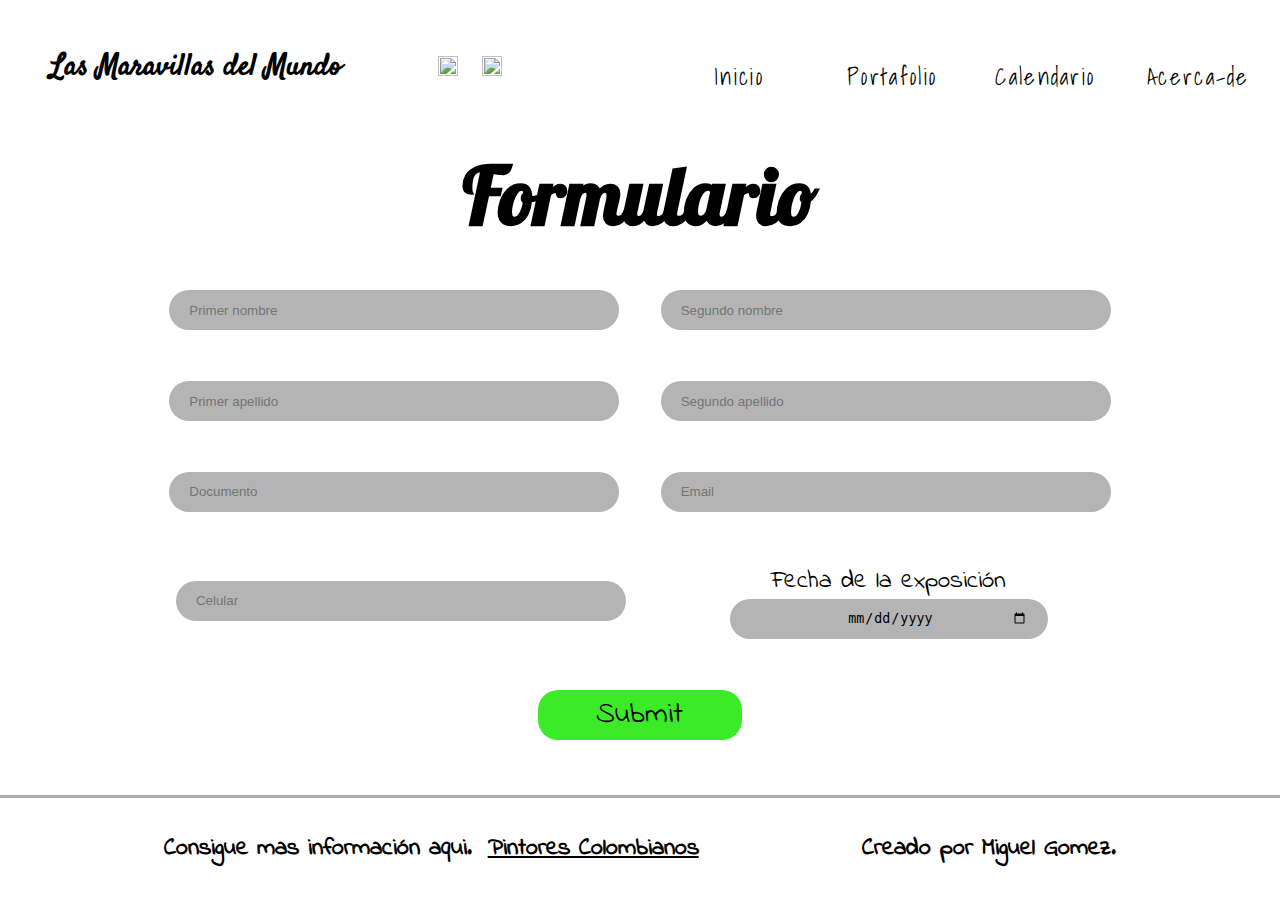
==== index0.html @ d19fcd78 "Taller responsive" ====
<!DOCTYPE html>
<html lang="es">
<head>
    <meta charset="UTF-8">
    <meta name="viewport" content="width=device-width, initial-scale=1.0">
    <link rel="stylesheet" href="css/reset.css">
    <link rel="stylesheet" href="css/styless0.css">
    <link rel="shortcut icon" href="Icons/art_23859.ico" type="image/x-icon">
    <title>Formulario</title>
</head>
<body>
    <section id="contenedor">
        <article>
            <h2>Las Maravillas del Mundo</h2>
            <div id="caja">
                <a href="https://www.instagram.com/miguelgomez1048/"><img class="img2" src="icons/instagram_f_icon-icons.com_65485.png" alt=""></a>
                <a href="https://www.facebook.com/profile.php?id=100022065645149"><img class="img2" src="icons/FB_icon-icons.com_65484.png" alt=""></a>
            </div>
            <nav class="nav">
                <a href="#menu" class="target">
                    <img src="Icons/Menu_icon_2_icon-icons.com_71856.svg" class="icon">
                </a>
                <ul class="links" id="menu">
                    <li><a id="a1" class="a1" href="index.html">Inicio</a></li>
                    <li><a class="a1" href="index.html">Portafolio</a></li>
                    <li><a class="a1" href="index11.html">Calendario</a></li>
                    <li><a  class="a1" href="#footer">Acerca-de</a></li>
                </ul>
            </nav
        </article>
    </section>
    <h1>Formulario</h1>
    <section id="formulario">
        <fieldset>
            <form action="" method="post">
                <input type="text" id="nombre" placeholder="Primer nombre">
                <input type="text" id="nombre" placeholder="Segundo nombre">
                <input type="text" id="apellido" placeholder="Primer apellido">
                <input type="text" id="apellido" placeholder="Segundo apellido">
                <input type="text" id="documento" placeholder="Documento">
                <input type="email" id="email" placeholder="Email">
                <input type="tel" id="celular" placeholder="Celular">
                <label for="">Fecha de la exposición <input type="date" class="inp"id="Fecha"></label>
                <a id="subir" href="index.html">Submit</a>
            </form>
        </fieldset>
    </section>
    <footer id="footer">
        <h2>Consigue mas información aqui.<a href="https://mymodernmet.com/es/pintores-colombianos/">Pintores Colombianos</a></h2>
        <h2 class="origin">Creado por Miguel Gomez.</h2>
    </footer>
</body>
</html>
---- css/styless0.css ----
#contenedor{
    width: 100%;
    height: auto;
    background-color: rgb(255, 255, 255);
    margin-top: 40px;
}

article >h2{
    width: 30%;
    margin-left: 50px;
    font-family: sty1;
    font-size: 30px;
}

#contenedor >article{
    width: 100%;
    display: flex;
    align-items: center;
    flex-wrap: nowrap;
}

ul{
    width: 100%;
    display: flex;
    justify-content: center;
    align-items: center;
    flex-wrap: nowrap;
}

ul >li{
    list-style: none;
    display: inline;
    width: 33%;
    text-align: center;
}

li >.a1{
    text-decoration: none;
    color: black;
    font-family: sty2;
    font-size: 23px;
    letter-spacing: 0.10em;
    width: 100%;
}

#caja{
    width: 20%;
}

.img2{
    height: 20px;
    width: 20px;
    margin-left: 20px;
}

nav{
    width: 50%;
    margin-right: 5px;
}

.icon{
    height: 0;
    width: 0;
}

h1{
    font-family: sty;
    font-size: 80px;
    text-align: center;
    margin-top: 50px;
    margin-bottom: 20px;
}

#formulario{
    width: 100%;
    height: auto;
    margin-bottom: 30px;
}

fieldset{
    width: 100%;
    height: auto;
    display: flex;
    justify-content: center;
    align-items: center;
}

form{
    width: 80%;
    height: 500px;
    display: flex;
    justify-content: space-evenly;
    align-items: center;
    flex-wrap: wrap;
}

input{
    background-color: rgb(180, 180, 180);
    width: 42%;
    height: 40px;
    border-radius: 20px;
    padding-left: 20px;
}

.inp{
    width: 60%;
    height: 40px;
    border-radius: 20px;
    padding-left: 40px;
    padding-right: 20px;
    text-align: center;
}

label{
    width: 42%;
    display: flex;
    justify-content: center;
    align-items: center;
    flex-direction: column;
    text-align: center;
    font-family: sty3;
    font-size: 25px;
}

#subir{
    height: 50px;
    width: 20%;
    background-color: rgb(59, 235, 40);
    border-radius: 20px;
    text-decoration: none;
    color: black;
    margin-left: auto;
    margin-right: auto;
    display: flex;
    justify-content: center;
    align-items: center;
    font-family: sty3;
    font-size: 30px;
}

footer{
    background-color: white;
    height: 100px;
    width: 100%;
    border-top: 3px solid rgb(172, 172, 172);
    display: flex;
    justify-content: space-evenly;
    align-items: center;
    font-family: sty3;
}

h2 >a{
    color: black;
    font-family: sty3;
    font-size: 24px;
    margin-left: 16px;
}

@media screen and (min-width: 280px) and (max-width: 490px){

    #contenedor{
        width: 100%;
        height: auto;
        background-color: rgb(255, 255, 255);
        margin-top: 15px;
    }
    
    article >h2{
        width: 30%;
        margin-left: 10px;
        font-family: sty1;
        font-size: 13px;
        text-align: center;
    }
    
    #contenedor >article{
        width: 100%;
        display: flex;
        align-items: center;
        flex-wrap: nowrap;
    }
    
    /*ul{
        width: 100%;
        display: flex;
        justify-content: center;
        align-items: center;
        flex-wrap: nowrap;
    }
    
    ul >li{
        list-style: none;
        display: inline;
        width: 33%;
        text-align: center;
    }
    
    li >.a1{
        text-decoration: none;
        color: black;
        font-family: sty2;
        font-size: 9px;
        letter-spacing: 0.10em;
        width: 100%;
    }*/
    
    #caja{
        width: 40%;
    }
    
    .img2{
        height: 15px;
        width: 15px;
        margin-left: 20px;
    }
    
    /*nav{
        width: 50%;
        padding-right: 5px;
    }*/

    .nav{
        width: 30%;
        padding: 0 20px;
        height: auto;
        color: #fff;
        display: flex;
        align-items: center;
        justify-content: flex-end;
    }

    .links{
        position: fixed;
        left: 0;
        bottom: 0;
        top: 0px;
        right: 0;
        background-color: rgb(146, 146, 146);
        display: grid;
        place-items: center;
        clip-path: circle(0% at top right);
        transition: clip-path .4s;
    }

    .a1{
        text-decoration: none;
        color: black;
    }

    .target >img{
        height: 30px;
        width: 30px;
    }

    .links:target{
        clip-path: circle(150% at top right);
        text-align: center;
        width: 100%;
    }
    
    h1{
        font-family: sty;
        font-size: 40px;
        text-align: center;
        margin-top: 50px;
        margin-bottom: 20px;
    }
    
    #formulario{
        width: 100%;
        height: auto;
        margin-bottom: 30px;
    }
    
    fieldset{
        width: 100%;
        height: auto;
        display: flex;
        justify-content: center;
        align-items: center;
    }
    
    form{
        width: 80%;
        height: 500px;
        display: flex;
        justify-content: space-evenly;
        align-items: center;
        flex-wrap: wrap;
    }
    
    input{
        background-color: rgb(180, 180, 180);
        width: 80%;
        height: 40px;
        border-radius: 20px;
        padding-left: 20px;
    }
    
    .inp{
        width: 80%;
        height: 39px;
        border-radius: 20px;
        padding-left: 40px;
        padding-right: 20px;
        text-align: center;
    }
    
    label{
        width: 80%;
        display: flex;
        justify-content: center;
        align-items: center;
        flex-direction: column;
        text-align: center;
        font-family: sty3;
        font-size: 15px;
    }
    
    #subir{
        height: 30px;
        width: 50%;
        background-color: rgb(59, 235, 40);
        border-radius: 20px;
        text-decoration: none;
        color: black;
        margin-left: auto;
        margin-right: auto;
        display: flex;
        justify-content: center;
        align-items: center;
        font-family: sty3;
        font-size: 15px;
    }
    
    footer{
        background-color: white;
        height: 50px;
        width: 98%;
        border-top: 3px solid rgb(172, 172, 172);
        display: flex;
        justify-content: center;
        align-items: center;
        font-family: sty3;
        font-size: 8px;
        padding-left: 6px;
        padding-right: 6px;
    }
    
    h2 >a{
        color: black;
        font-family: sty3;
        font-size: 11px;
        margin-left: 6px;
        margin-right: 6px;
    }

}

@media screen and (min-width: 491px) and (max-width: 570px){

    #contenedor{
        width: 100%;
        height: auto;
        background-color: rgb(255, 255, 255);
        margin-top: 20px;
    }
    
    article >h2{
        width: 30%;
        margin-left: 10px;
        font-family: sty1;
        font-size: 15px;
        text-align: center;
    }
    
    #contenedor >article{
        width: 100%;
        display: flex;
        align-items: center;
        flex-wrap: nowrap;
    }
    
    /*ul{
        width: 100%;
        display: flex;
        justify-content: center;
        align-items: center;
        flex-wrap: nowrap;
    }
    
    ul >li{
        list-style: none;
        display: inline;
        width: 33%;
        text-align: center;
    }
    
    li >.a1{
        text-decoration: none;
        color: black;
        font-family: sty2;
        font-size: 12px;
        letter-spacing: 0.10em;
        width: 100%;
    }*/
    
    #caja{
        width: 40%;
    }
    
    .img2{
        height: 15px;
        width: 15px;
        margin-left: 20px;
    }
    
    /*nav{
        width: 50%;
        padding-right: 5px;
    }*/

    .nav{
        width: 30%;
        padding: 0 20px;
        height: auto;
        color: #fff;
        display: flex;
        align-items: center;
        justify-content: flex-end;
    }

    .links{
        position: fixed;
        left: 0;
        bottom: 0;
        top: 0px;
        right: 0;
        background-color: rgb(146, 146, 146);
        display: grid;
        place-items: center;
        clip-path: circle(0% at top right);
        transition: clip-path .4s;
    }

    .a1{
        text-decoration: none;
        color: black;
    }

    .target >img{
        height: 30px;
        width: 30px;
    }

    .links:target{
        clip-path: circle(150% at top right);
        text-align: center;
        width: 100%;
    }
    
    h1{
        font-family: sty;
        font-size: 50px;
        text-align: center;
        margin-top: 50px;
        margin-bottom: 20px;
    }
    
    #formulario{
        width: 100%;
        height: auto;
        margin-bottom: 30px;
    }
    
    fieldset{
        width: 100%;
        height: auto;
        display: flex;
        justify-content: center;
        align-items: center;
    }
    
    form{
        width: 80%;
        height: 500px;
        display: flex;
        justify-content: space-evenly;
        align-items: center;
        flex-wrap: wrap;
    }
    
    input{
        background-color: rgb(180, 180, 180);
        width: 80%;
        height: 40px;
        border-radius: 20px;
        padding-left: 20px;
    }
    
    .inp{
        width: 80%;
        height: 39px;
        border-radius: 20px;
        padding-left: 40px;
        padding-right: 20px;
        text-align: center;
    }
    
    label{
        width: 85%;
        display: flex;
        justify-content: center;
        align-items: center;
        flex-direction: column;
        text-align: center;
        font-family: sty3;
        font-size: 18px;
    }
    
    #subir{
        height: 40px;
        width: 40%;
        background-color: rgb(59, 235, 40);
        border-radius: 20px;
        text-decoration: none;
        color: black;
        margin-left: auto;
        margin-right: auto;
        display: flex;
        justify-content: center;
        align-items: center;
        font-family: sty3;
        font-size: 18px;
    }
    
    footer{
        background-color: white;
        height: 50px;
        width: 100%;
        border-top: 3px solid rgb(172, 172, 172);
        display: flex;
        justify-content: center;
        align-items: center;
        font-family: sty3;
        font-size: 10px;
        padding-left: 6px;
        padding-right: 6px;
    }
    
    h2 >a{
        color: black;
        font-family: sty3;
        font-size: 13px;
        margin-left: 6px;
        margin-right: 6px;
    }

}

@media screen and (min-width: 571px) and (max-width: 890px){

    #contenedor{
        width: 100%;
        height: auto;
        background-color: rgb(255, 255, 255);
        margin-top: 25px;
    }
    
    article >h2{
        width: 30%;
        margin-left: 10px;
        font-family: sty1;
        font-size: 23px;
        text-align: center;
    }
    
    #contenedor >article{
        width: 100%;
        display: flex;
        align-items: center;
        flex-wrap: nowrap;
    }
    
    /*ul{
        width: 100%;
        display: flex;
        justify-content: center;
        align-items: center;
        flex-wrap: nowrap;
    }
    
    ul >li{
        list-style: none;
        display: inline;
        width: 33%;
        text-align: center;
    }
    
    li >.a1{
        text-decoration: none;
        color: black;
        font-family: sty2;
        font-size: 20px;
        letter-spacing: 0.10em;
        width: 100%;
    }*/
    
    #caja{
        width: 40%;
    }
    
    .img2{
        height: 18px;
        width: 18px;
        margin-left: 20px;
    }
    
    /*nav{
        width: 50%;
        padding-right: 5px;
    }*/

    .nav{
        width: 30%;
        padding: 0 20px;
        height: auto;
        color: #fff;
        display: flex;
        align-items: center;
        justify-content: flex-end;
    }

    .links{
        position: fixed;
        left: 0;
        bottom: 0;
        top: 0px;
        right: 0;
        background-color: rgb(146, 146, 146);
        display: grid;
        place-items: center;
        clip-path: circle(0% at top right);
        transition: clip-path .4s;
    }

    .a1{
        text-decoration: none;
        color: black;
    }

    .target >img{
        height: 30px;
        width: 30px;
    }

    .links:target{
        clip-path: circle(150% at top right);
        text-align: center;
        width: 100%;
    }
    
    h1{
        font-family: sty;
        font-size: 70px;
        text-align: center;
        margin-top: 50px;
        margin-bottom: 20px;
    }
    
    #formulario{
        width: 100%;
        height: auto;
        margin-bottom: 30px;
    }
    
    fieldset{
        width: 100%;
        height: auto;
        display: flex;
        justify-content: center;
        align-items: center;
    }
    
    form{
        width: 90%;
        height: 500px;
        display: flex;
        justify-content: space-evenly;
        align-items: center;
        flex-wrap: wrap;
    }
    
    input{
        background-color: rgb(180, 180, 180);
        width: 42%;
        height: 40px;
        border-radius: 20px;
        padding-left: 20px;
    }
    
    .inp{
        width: 80%;
        height: 39px;
        border-radius: 20px;
        padding-left: 40px;
        padding-right: 20px;
        text-align: center;
    }
    
    label{
        width: 42%;
        display: flex;
        justify-content: center;
        align-items: center;
        flex-direction: column;
        text-align: center;
        font-family: sty3;
        font-size: 20px;
    }
    
    #subir{
        height: 40px;
        width: 30%;
        background-color: rgb(59, 235, 40);
        border-radius: 20px;
        text-decoration: none;
        color: black;
        margin-left: auto;
        margin-right: auto;
        display: flex;
        justify-content: center;
        align-items: center;
        font-family: sty3;
        font-size: 23px;
    }
    
    footer{
        background-color: white;
        height: 60px;
        width: 100%;
        border-top: 3px solid rgb(172, 172, 172);
        display: flex;
        justify-content: center;
        align-items: center;
        font-family: sty3;
        font-size: 13px;
        padding-left: 6px;
        padding-right: 6px;
    }
    
    h2 >a{
        color: black;
        font-family: sty3;
        font-size: 18px;
        margin-left: 10px;
        margin-right: 10px;
    }

}
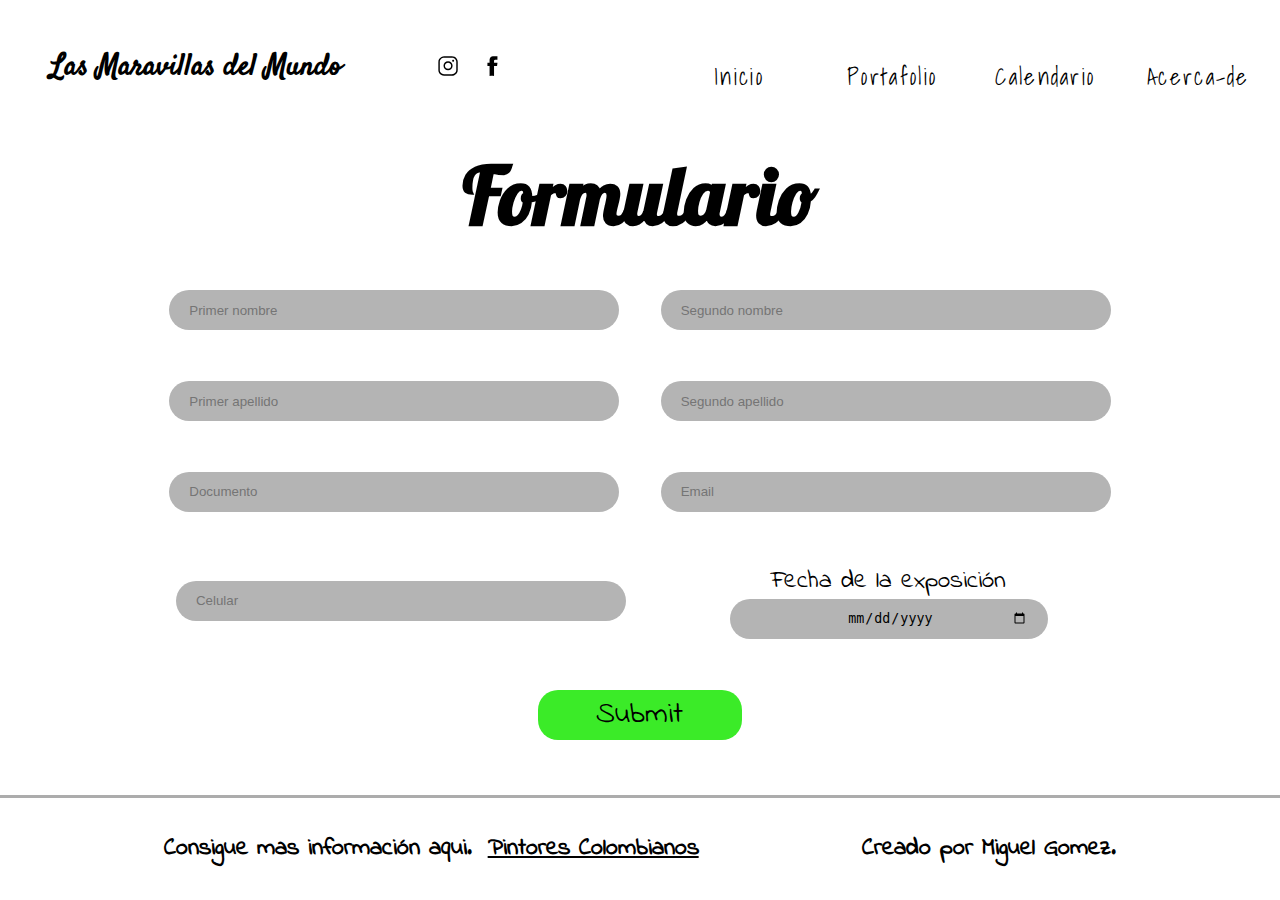
==== commit f08fad02: "Taller" ====
--- a/index0.html
+++ b/index0.html
@@ -13,8 +13,8 @@
         <article>
             <h2>Las Maravillas del Mundo</h2>
             <div id="caja">
-                <a href="https://www.instagram.com/miguelgomez1048/"><img class="img2" src="icons/instagram_f_icon-icons.com_65485.png" alt=""></a>
-                <a href="https://www.facebook.com/profile.php?id=100022065645149"><img class="img2" src="icons/FB_icon-icons.com_65484.png" alt=""></a>
+                <a href="https://www.instagram.com/miguelgomez1048/"><img class="img2" src="Icons/instagram_f_icon-icons.com_65485.svg" alt=""></a>
+                <a href="https://www.facebook.com/profile.php?id=100022065645149"><img class="img2" src="Icons/FB_icon-icons.com_65484.svg" alt=""></a>
             </div>
             <nav class="nav">
                 <a href="#menu" class="target">
